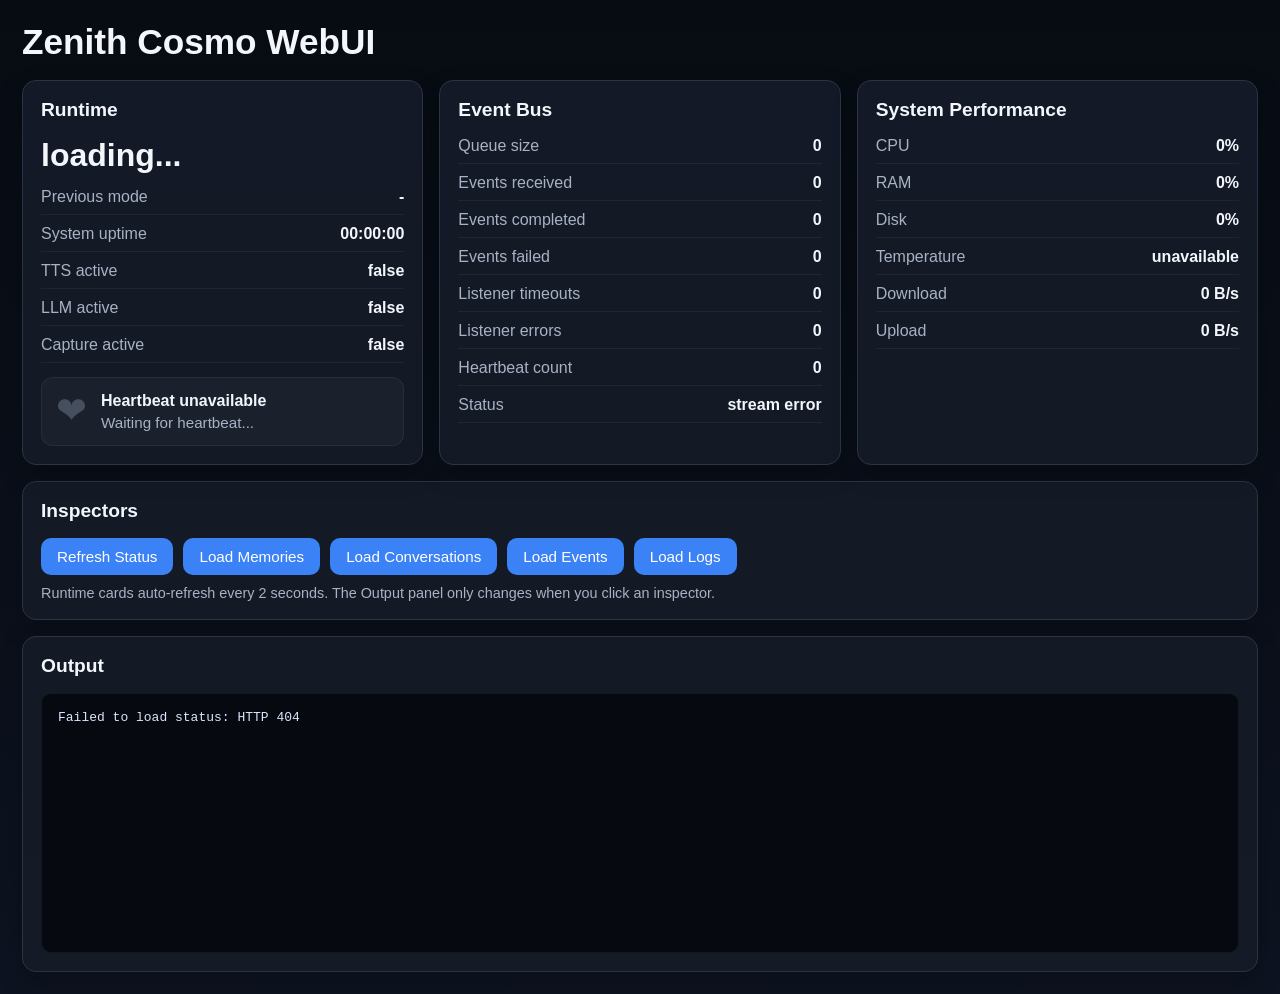
==== interfaces/webui/templates/index.html @ 11f10235 "restart and poweroff commands added to system control listener, system monitor added to diagnostics," ====
<!DOCTYPE html>
<html lang="en">
<head>
    <meta charset="UTF-8" />
    <meta
        name="viewport"
        content="width=device-width, initial-scale=1.0"
    />
    <title>Zenith Cosmo WebUI</title>
    <style>
        :root {
            --bg: #0b0f17;
            --panel: #141b27;
            --panel-2: #0f1520;
            --border: #2a3445;
            --text: #f3f6fb;
            --muted: #a8b2c4;
            --accent: #3b82f6;
            --success: #22c55e;
            --danger: #ef4444;
            --warning: #f59e0b;
            --code: #06090f;
        }

        * {
            box-sizing: border-box;
        }

        body {
            margin: 0;
            font-family: Arial, sans-serif;
            background: linear-gradient(180deg, #070b12 0%, #0d1320 100%);
            color: var(--text);
        }

        .container {
            width: 100%;
            max-width: 1800px;
            margin: 0 auto;
            padding: 22px;
        }

        h1 {
            margin: 0 0 18px 0;
            font-size: 2.2rem;
        }

        .grid {
            display: grid;
            grid-template-columns: repeat(3, minmax(0, 1fr));
            gap: 16px;
        }

        .card {
            background: rgba(20, 27, 39, 0.96);
            border: 1px solid var(--border);
            border-radius: 14px;
            padding: 18px;
            box-shadow: 0 10px 24px rgba(0, 0, 0, 0.22);
        }

        .card h2 {
            margin: 0 0 16px 0;
            font-size: 1.2rem;
        }

        .runtime-mode {
            font-size: 2rem;
            font-weight: 700;
            margin-bottom: 14px;
            text-transform: lowercase;
        }

        .stats-list {
            display: grid;
            gap: 10px;
        }

        .stat-row {
            display: flex;
            justify-content: space-between;
            gap: 12px;
            border-bottom: 1px solid rgba(255,255,255,0.05);
            padding-bottom: 8px;
        }

        .stat-label {
            color: var(--muted);
        }

        .stat-value {
            font-weight: 600;
            text-align: right;
        }

        .heartbeat-heart {
            position: relative;
            font-size: 2.3rem;
            line-height: 1;
            transform-origin: center;
            opacity: 0.45;
            transition:
                color 0.25s ease,
                opacity 0.25s ease,
                text-shadow 0.25s ease;
        }

        .heartbeat-wrap {
            display: flex;
            align-items: center;
            gap: 14px;
            margin-top: 14px;
            padding: 14px;
            border-radius: 12px;
            background: rgba(255,255,255,0.03);
            border: 1px solid rgba(255,255,255,0.06);
        }
        .heartbeat-heart.alive {
            color: #ff2d55;
            opacity: 1;
            text-shadow:
                0 0 8px rgba(255, 45, 85, 0.45),
                0 0 18px rgba(255, 45, 85, 0.18);
        }

        .heartbeat-heart.dead {
            color: #7b8799;
            animation: none;
            opacity: 0.45;
            text-shadow: none;
        }

        .heartbeat-heart.beat {
            animation: heartbeat-drama 0.62s ease-out;
        }

        .heartbeat-heart.beat::after {
            content: "❤";
            position: absolute;
            inset: 0;
            color: #ff2d55;
            opacity: 0;
            animation: heartbeat-wave 0.62s ease-out;
            pointer-events: none;
        }

        @keyframes heartbeat-drama {
            0% {
                transform: scale(1);
                filter: brightness(1);
            }

            25% {
                transform: scale(1.18);
                filter: brightness(1.25);
            }

            50% {
                transform: scale(0.96);
                filter: brightness(1.05);
            }

            75% {
                transform: scale(1.08);
                filter: brightness(1.15);
            }

            100% {
                transform: scale(1);
                filter: brightness(1);
            }
        }

        @keyframes heartbeat-wave {
            0% {
                transform: scale(1);
                opacity: 0.35;
                filter: blur(0);
            }

            55% {
                transform: scale(1.35);
                opacity: 0.16;
                filter: blur(1px);
            }

            100% {
                transform: scale(1.65);
                opacity: 0;
                filter: blur(2px);
            }
        }

        .heartbeat-text {
            display: flex;
            flex-direction: column;
            gap: 4px;
        }

        .heartbeat-main {
            font-weight: 700;
        }

        .heartbeat-sub {
            color: var(--muted);
            font-size: 0.95rem;
        }

        .actions {
            margin-top: 16px;
        }

        .actions h2,
        .output-card h2 {
            margin-top: 0;
        }

        .button-row {
            display: flex;
            flex-wrap: wrap;
            gap: 10px;
        }

        button {
            background: var(--accent);
            color: white;
            border: none;
            border-radius: 10px;
            padding: 10px 16px;
            font-size: 0.95rem;
            cursor: pointer;
            transition: 0.18s ease;
        }

        button:hover {
            filter: brightness(1.08);
            transform: translateY(-1px);
        }

        pre {
            margin: 0;
            padding: 16px;
            background: var(--code);
            color: #dbe7ff;
            border-radius: 10px;
            overflow-x: auto;
            white-space: pre-wrap;
            word-wrap: break-word;
            min-height: 260px;
            border: 1px solid rgba(255,255,255,0.05);
        }

        .badge {
            display: inline-block;
            padding: 4px 10px;
            border-radius: 999px;
            font-size: 0.85rem;
            font-weight: 700;
            background: rgba(59,130,246,0.12);
            color: #aecdff;
            border: 1px solid rgba(59,130,246,0.22);
        }

        .footer-note {
            color: var(--muted);
            margin-top: 10px;
            font-size: 0.9rem;
        }

        @media (max-width: 980px) {
            .grid {
                grid-template-columns: 1fr;
            }

            .runtime-mode {
                font-size: 1.5rem;
            }

            .stat-row {
                flex-direction: column;
                align-items: flex-start;
            }

            .stat-value {
                text-align: left;
            }
        }
    </style>
</head>
<body>
    <div class="container">
        <h1>Zenith Cosmo WebUI</h1>

        <div class="grid">
            <div class="card">
                <h2>Runtime</h2>

                <div
                    id="runtime-mode"
                    class="runtime-mode"
                >
                    loading...
                </div>

                <div class="stats-list">
                    <div class="stat-row">
                        <div class="stat-label">Previous mode</div>
                        <div
                            id="previous-mode"
                            class="stat-value"
                        >
                            -
                        </div>
                    </div>

                    <div class="stat-row">
                        <div class="stat-label">System uptime</div>
                        <div
                            id="uptime-human"
                            class="stat-value"
                        >
                            00:00:00
                        </div>
                    </div>

                    <div class="stat-row">
                        <div class="stat-label">TTS active</div>
                        <div
                            id="tts-active"
                            class="stat-value"
                        >
                            false
                        </div>
                    </div>

                    <div class="stat-row">
                        <div class="stat-label">LLM active</div>
                        <div
                            id="llm-active"
                            class="stat-value"
                        >
                            false
                        </div>
                    </div>

                    <div class="stat-row">
                        <div class="stat-label">Capture active</div>
                        <div
                            id="capture-active"
                            class="stat-value"
                        >
                            false
                        </div>
                    </div>
                </div>

                <div class="heartbeat-wrap">
                    <div
                        id="heartbeat-heart"
                        class="heartbeat-heart dead"
                    >
                        ❤
                    </div>

                    <div class="heartbeat-text">
                        <div
                            id="heartbeat-main"
                            class="heartbeat-main"
                        >
                            Heartbeat unavailable
                        </div>
                        <div
                            id="heartbeat-sub"
                            class="heartbeat-sub"
                        >
                            Waiting for heartbeat...
                        </div>
                    </div>
                </div>
            </div>

            <div class="card">
                <h2>Event Bus</h2>

                <div class="stats-list">
                    <div class="stat-row">
                        <div class="stat-label">Queue size</div>
                        <div id="queue-size" class="stat-value">0</div>
                    </div>

                    <div class="stat-row">
                        <div class="stat-label">Events received</div>
                        <div id="events-received" class="stat-value">0</div>
                    </div>

                    <div class="stat-row">
                        <div class="stat-label">Events completed</div>
                        <div id="events-completed" class="stat-value">0</div>
                    </div>

                    <div class="stat-row">
                        <div class="stat-label">Events failed</div>
                        <div id="events-failed" class="stat-value">0</div>
                    </div>

                    <div class="stat-row">
                        <div class="stat-label">Listener timeouts</div>
                        <div id="listener-timeouts" class="stat-value">0</div>
                    </div>

                    <div class="stat-row">
                        <div class="stat-label">Listener errors</div>
                        <div id="listener-errors" class="stat-value">0</div>
                    </div>

                    <div class="stat-row">
                        <div class="stat-label">Heartbeat count</div>
                        <div id="heartbeat-count" class="stat-value">0</div>
                    </div>

                    <div class="stat-row">
                        <div class="stat-label">Status</div>
                        <div
                            id="heartbeat-status"
                            class="stat-value"
                        >
                            unknown
                        </div>
                    </div>
                </div>
            </div>

            <div class="card">
                <h2>System Performance</h2>

                <div class="stats-list">
                    <div class="stat-row">
                        <div class="stat-label">CPU</div>
                        <div id="cpu-percent" class="stat-value">0%</div>
                    </div>

                    <div class="stat-row">
                        <div class="stat-label">RAM</div>
                        <div id="memory-percent" class="stat-value">0%</div>
                    </div>

                    <div class="stat-row">
                        <div class="stat-label">Disk</div>
                        <div id="disk-percent" class="stat-value">0%</div>
                    </div>

                    <div class="stat-row">
                        <div class="stat-label">Temperature</div>
                        <div id="temperature" class="stat-value">unavailable</div>
                    </div>

                    <div class="stat-row">
                        <div class="stat-label">Download</div>
                        <div id="network-download" class="stat-value">0 B/s</div>
                    </div>

                    <div class="stat-row">
                        <div class="stat-label">Upload</div>
                        <div id="network-upload" class="stat-value">0 B/s</div>
                    </div>
                </div>
            </div>
        </div>

        <div class="card actions">
            <h2>Inspectors</h2>
            <div class="button-row">
                <button onclick="loadStatusOutput()">Refresh Status</button>
                <button onclick="loadEndpoint('/api/memories')">Load Memories</button>
                <button onclick="loadEndpoint('/api/conversations')">Load Conversations</button>
                <button onclick="loadEndpoint('/api/events')">Load Events</button>
                <button onclick="loadEndpoint('/api/logs')">Load Logs</button>
            </div>
            <div class="footer-note">
                Runtime cards auto-refresh every 2 seconds. The Output panel only changes when you click an inspector.
            </div>
        </div>

        <div class="card output-card" style="margin-top:16px;">
            <h2>Output</h2>
            <pre id="output">Loading status...</pre>
        </div>
    </div>

    <script>
        let lastHeartbeatCount = null;

        async function fetchJson(url) {
            const response = await fetch(url);

            if (!response.ok) {
                throw new Error(`HTTP ${response.status}`);
            }

            return await response.json();
        }

        function setText(id, value) {
            const element = document.getElementById(id);
            if (element) {
                element.textContent = value;
            }
        }

        function formatBoolean(value) {
            return value ? "true" : "false";
        }

        function updateHeartbeat(status) {
            const heart = document.getElementById("heartbeat-heart");
            const main = document.getElementById("heartbeat-main");
            const sub = document.getElementById("heartbeat-sub");

            const alive = !!status.heartbeat_alive;
            const currentCount = status.heartbeat_count ?? 0;

            if (alive) {
                heart.classList.remove("dead");
                heart.classList.add("alive");

                main.textContent = "Heartbeat Status";
                sub.textContent = `Last beat registered. Count: ${currentCount}`;

                setText("heartbeat-status", "alive");

                if (
                    lastHeartbeatCount !== null
                    && currentCount > lastHeartbeatCount
                ) {
                    heart.classList.remove("beat");

                    void heart.offsetWidth;

                    heart.classList.add("beat");

                    window.setTimeout(
                        () => {
                            heart.classList.remove("beat");
                        },
                        650
                    );
                }

                lastHeartbeatCount = currentCount;

            } else {
                heart.classList.remove("alive");
                heart.classList.remove("beat");
                heart.classList.add("dead");

                main.textContent = "Heartbeat stalled or unavailable";
                sub.textContent = "No recent heartbeat detected";

                setText("heartbeat-status", "stale");

                lastHeartbeatCount = currentCount;
            }
        }

        function updateRuntimeCards(status) {
            setText("runtime-mode", status.mode ?? "-");
            setText("previous-mode", status.previous_mode ?? "-");
            setText("uptime-human", status.uptime_human ?? "00:00:00");
            setText("tts-active", formatBoolean(status.tts_active));
            setText("llm-active", formatBoolean(status.llm_active));
            setText("capture-active", formatBoolean(status.capture_active));

            setText("queue-size", status.queue_size ?? 0);
            setText("events-received", status.events_received ?? 0);
            setText("events-completed", status.events_completed ?? 0);
            setText("events-failed", status.events_failed ?? 0);
            setText("listener-timeouts", status.listener_timeouts ?? 0);
            setText("listener-errors", status.listener_errors ?? 0);
            setText("heartbeat-count", status.heartbeat_count ?? 0);

            updateHeartbeat(status);
            const system = status.system ?? {};

            setText(
                "cpu-percent",
                `${system.cpu_percent ?? 0}%`
            );

            setText(
                "memory-percent",
                `${system.memory_percent ?? 0}%`
            );

            setText(
                "disk-percent",
                `${system.disk_percent ?? 0}%`
            );

            setText(
                "temperature",
                system.temperature_celsius === null ||
                system.temperature_celsius === undefined
                    ? "unavailable"
                    : `${system.temperature_celsius} °C`
            );

            setText(
                "network-download",
                system.network_download_human ?? "0 B/s"
            );

            setText(
                "network-upload",
                system.network_upload_human ?? "0 B/s"
            );
        }

        async function refreshStatusCards() {
            try {
                const status = await fetchJson("/api/status/compact");
                updateRuntimeCards(status);
            } catch (error) {
                console.error("Failed to refresh status cards:", error);
            }
        }

        async function loadStatusOutput() {
            try {
                const status = await fetchJson("/api/status/compact");
                updateRuntimeCards(status);

                document.getElementById("output").textContent =
                    JSON.stringify(status, null, 2);
            } catch (error) {
                document.getElementById("output").textContent =
                    `Failed to load status: ${error.message}`;
            }
        }

        async function loadEndpoint(url) {
            try {
                const data = await fetchJson(url);
                document.getElementById("output").textContent =
                    JSON.stringify(data, null, 2);
            } catch (error) {
                document.getElementById("output").textContent =
                    `Failed to load ${url}: ${error.message}`;
            }
        }

        function startStatusStream() {
            const source = new EventSource("/api/status/stream");

            source.onmessage = function(event) {
                const status = JSON.parse(event.data);
                updateRuntimeCards(status);
            };

            source.onerror = function(error) {
                console.error("Status stream error:", error);

                setText("heartbeat-status", "stream error");

                const heart = document.getElementById("heartbeat-heart");
                heart.classList.remove("alive");
                heart.classList.remove("beat");
                heart.classList.add("dead");
            };
        }

        loadStatusOutput();
        startStatusStream();
    </script>
</body>
</html>
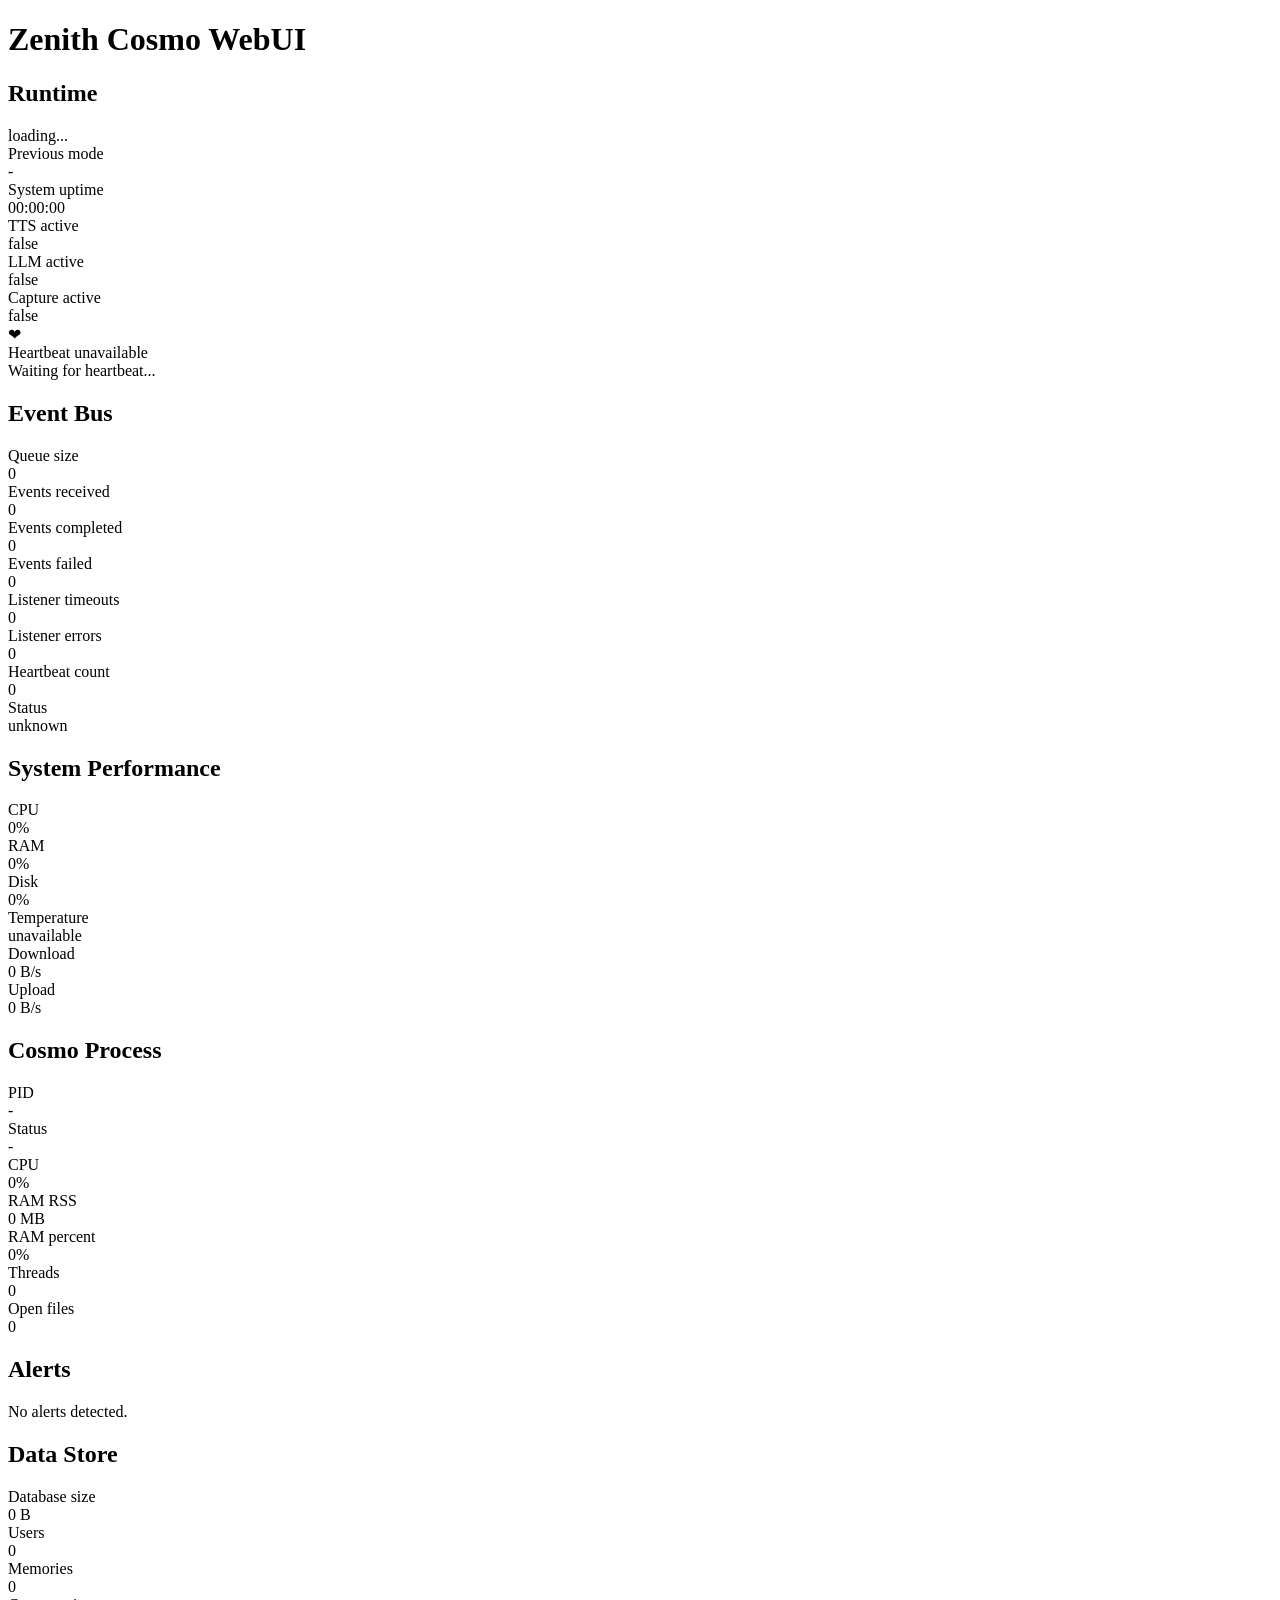
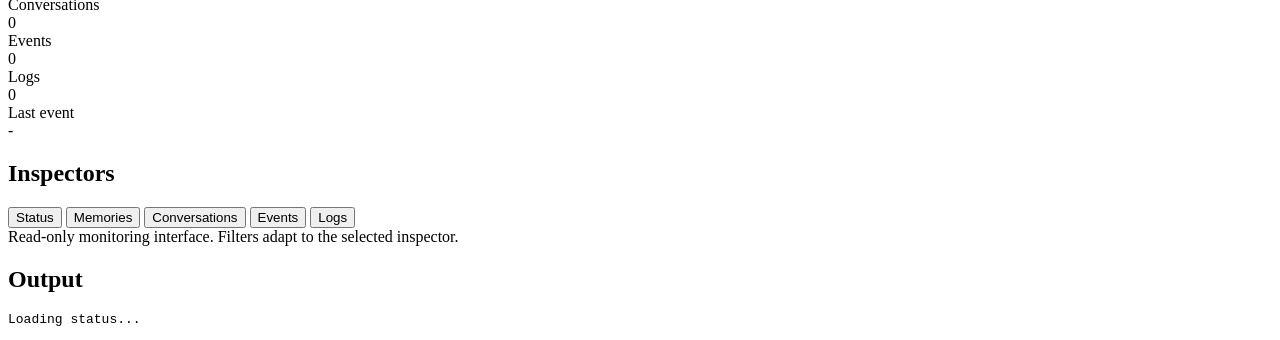
==== commit d684e883: "improved webui and new metrics" ====
--- a/interfaces/webui/templates/index.html
+++ b/interfaces/webui/templates/index.html
@@ -2,291 +2,20 @@
 <html lang="en">
 <head>
     <meta charset="UTF-8" />
+
     <meta
         name="viewport"
         content="width=device-width, initial-scale=1.0"
     />
+
     <title>Zenith Cosmo WebUI</title>
-    <style>
-        :root {
-            --bg: #0b0f17;
-            --panel: #141b27;
-            --panel-2: #0f1520;
-            --border: #2a3445;
-            --text: #f3f6fb;
-            --muted: #a8b2c4;
-            --accent: #3b82f6;
-            --success: #22c55e;
-            --danger: #ef4444;
-            --warning: #f59e0b;
-            --code: #06090f;
-        }
-
-        * {
-            box-sizing: border-box;
-        }
-
-        body {
-            margin: 0;
-            font-family: Arial, sans-serif;
-            background: linear-gradient(180deg, #070b12 0%, #0d1320 100%);
-            color: var(--text);
-        }
-
-        .container {
-            width: 100%;
-            max-width: 1800px;
-            margin: 0 auto;
-            padding: 22px;
-        }
-
-        h1 {
-            margin: 0 0 18px 0;
-            font-size: 2.2rem;
-        }
-
-        .grid {
-            display: grid;
-            grid-template-columns: repeat(3, minmax(0, 1fr));
-            gap: 16px;
-        }
-
-        .card {
-            background: rgba(20, 27, 39, 0.96);
-            border: 1px solid var(--border);
-            border-radius: 14px;
-            padding: 18px;
-            box-shadow: 0 10px 24px rgba(0, 0, 0, 0.22);
-        }
-
-        .card h2 {
-            margin: 0 0 16px 0;
-            font-size: 1.2rem;
-        }
-
-        .runtime-mode {
-            font-size: 2rem;
-            font-weight: 700;
-            margin-bottom: 14px;
-            text-transform: lowercase;
-        }
-
-        .stats-list {
-            display: grid;
-            gap: 10px;
-        }
-
-        .stat-row {
-            display: flex;
-            justify-content: space-between;
-            gap: 12px;
-            border-bottom: 1px solid rgba(255,255,255,0.05);
-            padding-bottom: 8px;
-        }
-
-        .stat-label {
-            color: var(--muted);
-        }
-
-        .stat-value {
-            font-weight: 600;
-            text-align: right;
-        }
-
-        .heartbeat-heart {
-            position: relative;
-            font-size: 2.3rem;
-            line-height: 1;
-            transform-origin: center;
-            opacity: 0.45;
-            transition:
-                color 0.25s ease,
-                opacity 0.25s ease,
-                text-shadow 0.25s ease;
-        }
-
-        .heartbeat-wrap {
-            display: flex;
-            align-items: center;
-            gap: 14px;
-            margin-top: 14px;
-            padding: 14px;
-            border-radius: 12px;
-            background: rgba(255,255,255,0.03);
-            border: 1px solid rgba(255,255,255,0.06);
-        }
-        .heartbeat-heart.alive {
-            color: #ff2d55;
-            opacity: 1;
-            text-shadow:
-                0 0 8px rgba(255, 45, 85, 0.45),
-                0 0 18px rgba(255, 45, 85, 0.18);
-        }
-
-        .heartbeat-heart.dead {
-            color: #7b8799;
-            animation: none;
-            opacity: 0.45;
-            text-shadow: none;
-        }
-
-        .heartbeat-heart.beat {
-            animation: heartbeat-drama 0.62s ease-out;
-        }
-
-        .heartbeat-heart.beat::after {
-            content: "❤";
-            position: absolute;
-            inset: 0;
-            color: #ff2d55;
-            opacity: 0;
-            animation: heartbeat-wave 0.62s ease-out;
-            pointer-events: none;
-        }
-
-        @keyframes heartbeat-drama {
-            0% {
-                transform: scale(1);
-                filter: brightness(1);
-            }
-
-            25% {
-                transform: scale(1.18);
-                filter: brightness(1.25);
-            }
-
-            50% {
-                transform: scale(0.96);
-                filter: brightness(1.05);
-            }
-
-            75% {
-                transform: scale(1.08);
-                filter: brightness(1.15);
-            }
-
-            100% {
-                transform: scale(1);
-                filter: brightness(1);
-            }
-        }
-
-        @keyframes heartbeat-wave {
-            0% {
-                transform: scale(1);
-                opacity: 0.35;
-                filter: blur(0);
-            }
-
-            55% {
-                transform: scale(1.35);
-                opacity: 0.16;
-                filter: blur(1px);
-            }
-
-            100% {
-                transform: scale(1.65);
-                opacity: 0;
-                filter: blur(2px);
-            }
-        }
-
-        .heartbeat-text {
-            display: flex;
-            flex-direction: column;
-            gap: 4px;
-        }
-
-        .heartbeat-main {
-            font-weight: 700;
-        }
-
-        .heartbeat-sub {
-            color: var(--muted);
-            font-size: 0.95rem;
-        }
-
-        .actions {
-            margin-top: 16px;
-        }
-
-        .actions h2,
-        .output-card h2 {
-            margin-top: 0;
-        }
-
-        .button-row {
-            display: flex;
-            flex-wrap: wrap;
-            gap: 10px;
-        }
-
-        button {
-            background: var(--accent);
-            color: white;
-            border: none;
-            border-radius: 10px;
-            padding: 10px 16px;
-            font-size: 0.95rem;
-            cursor: pointer;
-            transition: 0.18s ease;
-        }
-
-        button:hover {
-            filter: brightness(1.08);
-            transform: translateY(-1px);
-        }
-
-        pre {
-            margin: 0;
-            padding: 16px;
-            background: var(--code);
-            color: #dbe7ff;
-            border-radius: 10px;
-            overflow-x: auto;
-            white-space: pre-wrap;
-            word-wrap: break-word;
-            min-height: 260px;
-            border: 1px solid rgba(255,255,255,0.05);
-        }
-
-        .badge {
-            display: inline-block;
-            padding: 4px 10px;
-            border-radius: 999px;
-            font-size: 0.85rem;
-            font-weight: 700;
-            background: rgba(59,130,246,0.12);
-            color: #aecdff;
-            border: 1px solid rgba(59,130,246,0.22);
-        }
-
-        .footer-note {
-            color: var(--muted);
-            margin-top: 10px;
-            font-size: 0.9rem;
-        }
-
-        @media (max-width: 980px) {
-            .grid {
-                grid-template-columns: 1fr;
-            }
-
-            .runtime-mode {
-                font-size: 1.5rem;
-            }
-
-            .stat-row {
-                flex-direction: column;
-                align-items: flex-start;
-            }
-
-            .stat-value {
-                text-align: left;
-            }
-        }
-    </style>
+
+    <link
+        rel="stylesheet"
+        href="/static/css/webui.css"
+    />
 </head>
+
 <body>
     <div class="container">
         <h1>Zenith Cosmo WebUI</h1>
@@ -305,52 +34,27 @@
                 <div class="stats-list">
                     <div class="stat-row">
                         <div class="stat-label">Previous mode</div>
-                        <div
-                            id="previous-mode"
-                            class="stat-value"
-                        >
-                            -
-                        </div>
+                        <div id="previous-mode" class="stat-value">-</div>
                     </div>
 
                     <div class="stat-row">
                         <div class="stat-label">System uptime</div>
-                        <div
-                            id="uptime-human"
-                            class="stat-value"
-                        >
-                            00:00:00
-                        </div>
+                        <div id="uptime-human" class="stat-value">00:00:00</div>
                     </div>
 
                     <div class="stat-row">
                         <div class="stat-label">TTS active</div>
-                        <div
-                            id="tts-active"
-                            class="stat-value"
-                        >
-                            false
-                        </div>
+                        <div id="tts-active" class="stat-value">false</div>
                     </div>
 
                     <div class="stat-row">
                         <div class="stat-label">LLM active</div>
-                        <div
-                            id="llm-active"
-                            class="stat-value"
-                        >
-                            false
-                        </div>
+                        <div id="llm-active" class="stat-value">false</div>
                     </div>
 
                     <div class="stat-row">
                         <div class="stat-label">Capture active</div>
-                        <div
-                            id="capture-active"
-                            class="stat-value"
-                        >
-                            false
-                        </div>
+                        <div id="capture-active" class="stat-value">false</div>
                     </div>
                 </div>
 
@@ -369,6 +73,7 @@
                         >
                             Heartbeat unavailable
                         </div>
+
                         <div
                             id="heartbeat-sub"
                             class="heartbeat-sub"
@@ -420,12 +125,7 @@
 
                     <div class="stat-row">
                         <div class="stat-label">Status</div>
-                        <div
-                            id="heartbeat-status"
-                            class="stat-value"
-                        >
-                            unknown
-                        </div>
+                        <div id="heartbeat-status" class="stat-value">unknown</div>
                     </div>
                 </div>
             </div>
@@ -465,211 +165,130 @@
                     </div>
                 </div>
             </div>
+
+            <div class="card">
+                <h2>Cosmo Process</h2>
+
+                <div class="stats-list">
+                    <div class="stat-row">
+                        <div class="stat-label">PID</div>
+                        <div id="process-pid" class="stat-value">-</div>
+                    </div>
+
+                    <div class="stat-row">
+                        <div class="stat-label">Status</div>
+                        <div id="process-status" class="stat-value">-</div>
+                    </div>
+
+                    <div class="stat-row">
+                        <div class="stat-label">CPU</div>
+                        <div id="process-cpu" class="stat-value">0%</div>
+                    </div>
+
+                    <div class="stat-row">
+                        <div class="stat-label">RAM RSS</div>
+                        <div id="process-memory-rss" class="stat-value">0 MB</div>
+                    </div>
+
+                    <div class="stat-row">
+                        <div class="stat-label">RAM percent</div>
+                        <div id="process-memory-percent" class="stat-value">0%</div>
+                    </div>
+
+                    <div class="stat-row">
+                        <div class="stat-label">Threads</div>
+                        <div id="process-threads" class="stat-value">0</div>
+                    </div>
+
+                    <div class="stat-row">
+                        <div class="stat-label">Open files</div>
+                        <div id="process-open-files" class="stat-value">0</div>
+                    </div>
+                </div>
+            </div>
+
+            <div class="card">
+                <h2>Alerts</h2>
+
+                <div
+                    id="alerts-list"
+                    class="alert-list"
+                >
+                    <div class="alert-item alert-ok">
+                        No alerts detected.
+                    </div>
+                </div>
+            </div>
+
+            <div class="card">
+                <h2>Data Store</h2>
+
+                <div class="stats-list">
+                    <div class="stat-row">
+                        <div class="stat-label">Database size</div>
+                        <div id="database-size" class="stat-value">0 B</div>
+                    </div>
+
+                    <div class="stat-row">
+                        <div class="stat-label">Users</div>
+                        <div id="database-users" class="stat-value">0</div>
+                    </div>
+
+                    <div class="stat-row">
+                        <div class="stat-label">Memories</div>
+                        <div id="database-memories" class="stat-value">0</div>
+                    </div>
+
+                    <div class="stat-row">
+                        <div class="stat-label">Conversations</div>
+                        <div id="database-conversations" class="stat-value">0</div>
+                    </div>
+
+                    <div class="stat-row">
+                        <div class="stat-label">Events</div>
+                        <div id="database-events" class="stat-value">0</div>
+                    </div>
+
+                    <div class="stat-row">
+                        <div class="stat-label">Logs</div>
+                        <div id="database-logs" class="stat-value">0</div>
+                    </div>
+
+                    <div class="stat-row">
+                        <div class="stat-label">Last event</div>
+                        <div id="database-last-event" class="stat-value">-</div>
+                    </div>
+                </div>
+            </div>
         </div>
 
-        <div class="card actions">
+        <div class="card inspectors-card">
             <h2>Inspectors</h2>
+
+            <div
+                class="inspector-toolbar"
+                id="inspector-toolbar"
+            ></div>
+
             <div class="button-row">
-                <button onclick="loadStatusOutput()">Refresh Status</button>
-                <button onclick="loadEndpoint('/api/memories')">Load Memories</button>
-                <button onclick="loadEndpoint('/api/conversations')">Load Conversations</button>
-                <button onclick="loadEndpoint('/api/events')">Load Events</button>
-                <button onclick="loadEndpoint('/api/logs')">Load Logs</button>
-            </div>
+                <button onclick="selectInspector('status')">Status</button>
+                <button onclick="selectInspector('memories')">Memories</button>
+                <button onclick="selectInspector('conversations')">Conversations</button>
+                <button onclick="selectInspector('events')">Events</button>
+                <button onclick="selectInspector('logs')">Logs</button>
+            </div>
+
             <div class="footer-note">
-                Runtime cards auto-refresh every 2 seconds. The Output panel only changes when you click an inspector.
+                Read-only monitoring interface. Filters adapt to the selected inspector.
             </div>
         </div>
 
-        <div class="card output-card" style="margin-top:16px;">
+        <div class="card output-card">
             <h2>Output</h2>
             <pre id="output">Loading status...</pre>
         </div>
     </div>
 
-    <script>
-        let lastHeartbeatCount = null;
-
-        async function fetchJson(url) {
-            const response = await fetch(url);
-
-            if (!response.ok) {
-                throw new Error(`HTTP ${response.status}`);
-            }
-
-            return await response.json();
-        }
-
-        function setText(id, value) {
-            const element = document.getElementById(id);
-            if (element) {
-                element.textContent = value;
-            }
-        }
-
-        function formatBoolean(value) {
-            return value ? "true" : "false";
-        }
-
-        function updateHeartbeat(status) {
-            const heart = document.getElementById("heartbeat-heart");
-            const main = document.getElementById("heartbeat-main");
-            const sub = document.getElementById("heartbeat-sub");
-
-            const alive = !!status.heartbeat_alive;
-            const currentCount = status.heartbeat_count ?? 0;
-
-            if (alive) {
-                heart.classList.remove("dead");
-                heart.classList.add("alive");
-
-                main.textContent = "Heartbeat Status";
-                sub.textContent = `Last beat registered. Count: ${currentCount}`;
-
-                setText("heartbeat-status", "alive");
-
-                if (
-                    lastHeartbeatCount !== null
-                    && currentCount > lastHeartbeatCount
-                ) {
-                    heart.classList.remove("beat");
-
-                    void heart.offsetWidth;
-
-                    heart.classList.add("beat");
-
-                    window.setTimeout(
-                        () => {
-                            heart.classList.remove("beat");
-                        },
-                        650
-                    );
-                }
-
-                lastHeartbeatCount = currentCount;
-
-            } else {
-                heart.classList.remove("alive");
-                heart.classList.remove("beat");
-                heart.classList.add("dead");
-
-                main.textContent = "Heartbeat stalled or unavailable";
-                sub.textContent = "No recent heartbeat detected";
-
-                setText("heartbeat-status", "stale");
-
-                lastHeartbeatCount = currentCount;
-            }
-        }
-
-        function updateRuntimeCards(status) {
-            setText("runtime-mode", status.mode ?? "-");
-            setText("previous-mode", status.previous_mode ?? "-");
-            setText("uptime-human", status.uptime_human ?? "00:00:00");
-            setText("tts-active", formatBoolean(status.tts_active));
-            setText("llm-active", formatBoolean(status.llm_active));
-            setText("capture-active", formatBoolean(status.capture_active));
-
-            setText("queue-size", status.queue_size ?? 0);
-            setText("events-received", status.events_received ?? 0);
-            setText("events-completed", status.events_completed ?? 0);
-            setText("events-failed", status.events_failed ?? 0);
-            setText("listener-timeouts", status.listener_timeouts ?? 0);
-            setText("listener-errors", status.listener_errors ?? 0);
-            setText("heartbeat-count", status.heartbeat_count ?? 0);
-
-            updateHeartbeat(status);
-            const system = status.system ?? {};
-
-            setText(
-                "cpu-percent",
-                `${system.cpu_percent ?? 0}%`
-            );
-
-            setText(
-                "memory-percent",
-                `${system.memory_percent ?? 0}%`
-            );
-
-            setText(
-                "disk-percent",
-                `${system.disk_percent ?? 0}%`
-            );
-
-            setText(
-                "temperature",
-                system.temperature_celsius === null ||
-                system.temperature_celsius === undefined
-                    ? "unavailable"
-                    : `${system.temperature_celsius} °C`
-            );
-
-            setText(
-                "network-download",
-                system.network_download_human ?? "0 B/s"
-            );
-
-            setText(
-                "network-upload",
-                system.network_upload_human ?? "0 B/s"
-            );
-        }
-
-        async function refreshStatusCards() {
-            try {
-                const status = await fetchJson("/api/status/compact");
-                updateRuntimeCards(status);
-            } catch (error) {
-                console.error("Failed to refresh status cards:", error);
-            }
-        }
-
-        async function loadStatusOutput() {
-            try {
-                const status = await fetchJson("/api/status/compact");
-                updateRuntimeCards(status);
-
-                document.getElementById("output").textContent =
-                    JSON.stringify(status, null, 2);
-            } catch (error) {
-                document.getElementById("output").textContent =
-                    `Failed to load status: ${error.message}`;
-            }
-        }
-
-        async function loadEndpoint(url) {
-            try {
-                const data = await fetchJson(url);
-                document.getElementById("output").textContent =
-                    JSON.stringify(data, null, 2);
-            } catch (error) {
-                document.getElementById("output").textContent =
-                    `Failed to load ${url}: ${error.message}`;
-            }
-        }
-
-        function startStatusStream() {
-            const source = new EventSource("/api/status/stream");
-
-            source.onmessage = function(event) {
-                const status = JSON.parse(event.data);
-                updateRuntimeCards(status);
-            };
-
-            source.onerror = function(error) {
-                console.error("Status stream error:", error);
-
-                setText("heartbeat-status", "stream error");
-
-                const heart = document.getElementById("heartbeat-heart");
-                heart.classList.remove("alive");
-                heart.classList.remove("beat");
-                heart.classList.add("dead");
-            };
-        }
-
-        loadStatusOutput();
-        startStatusStream();
-    </script>
+    <script src="/static/js/webui.js"></script>
 </body>
 </html>
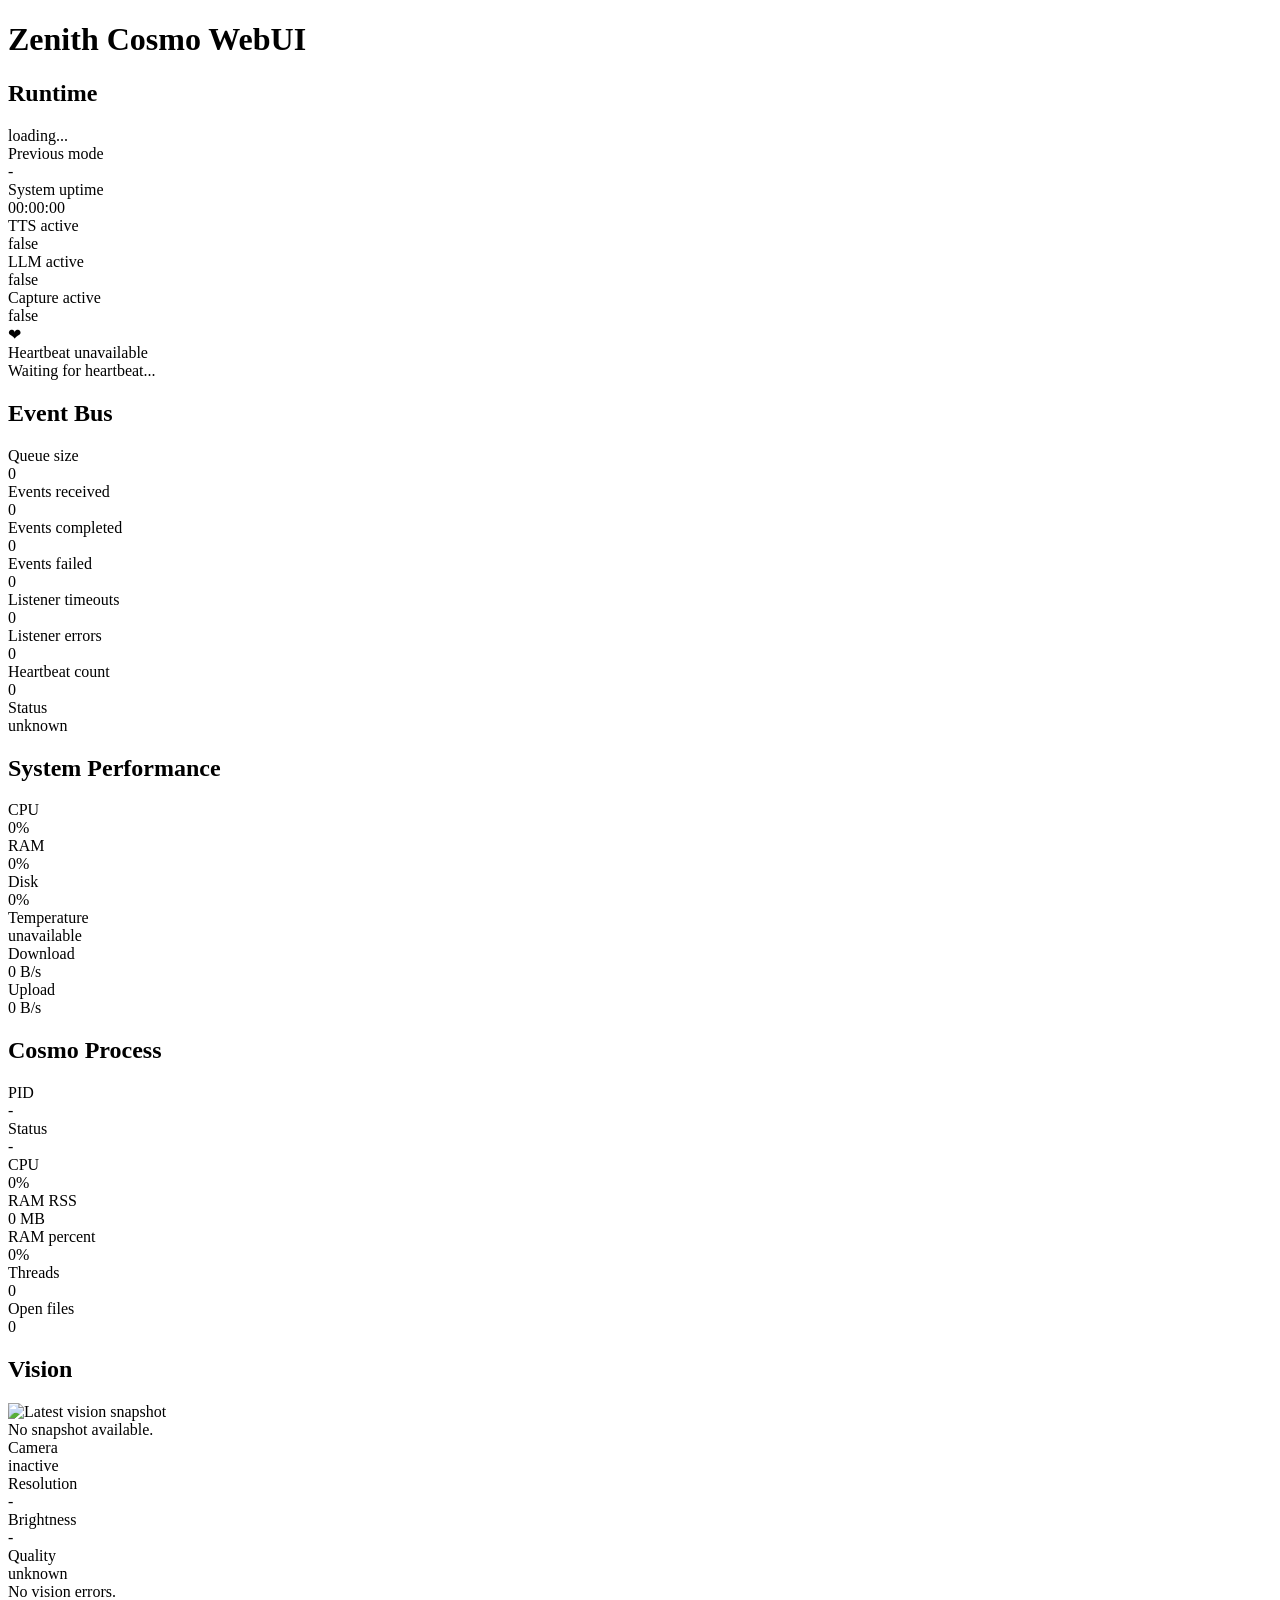
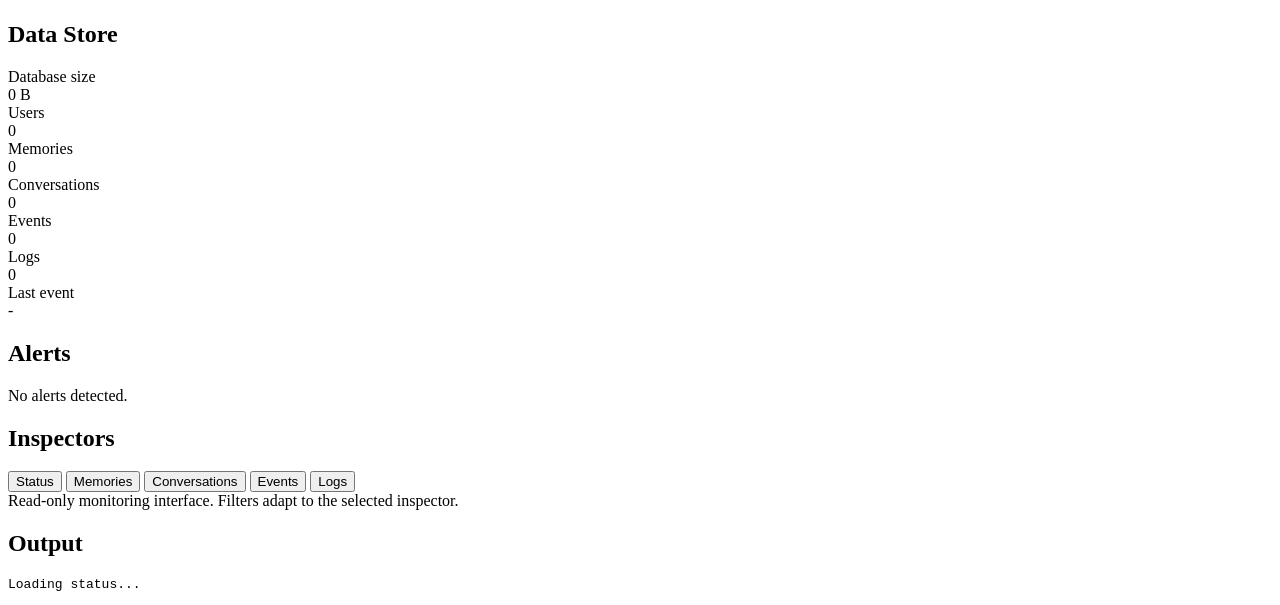
==== commit f9353cb2: "updated webui templates, added vision manager and camera manager, updated wakeword handling to be mo" ====
--- a/interfaces/webui/templates/index.html
+++ b/interfaces/webui/templates/index.html
@@ -208,15 +208,47 @@
             </div>
 
             <div class="card">
-                <h2>Alerts</h2>
-
-                <div
-                    id="alerts-list"
-                    class="alert-list"
-                >
-                    <div class="alert-item alert-ok">
-                        No alerts detected.
-                    </div>
+                <h2>Vision</h2>
+
+                <div class="vision-preview-wrap">
+                    <img
+                        id="vision-preview"
+                        class="vision-preview"
+                        alt="Latest vision snapshot"
+                    />
+
+                    <div
+                        id="vision-preview-empty"
+                        class="vision-preview-empty"
+                    >
+                        No snapshot available.
+                    </div>
+                </div>
+
+                <div class="stats-list">
+                    <div class="stat-row">
+                        <div class="stat-label">Camera</div>
+                        <div id="vision-camera-status" class="stat-value">inactive</div>
+                    </div>
+
+                    <div class="stat-row">
+                        <div class="stat-label">Resolution</div>
+                        <div id="vision-resolution" class="stat-value">-</div>
+                    </div>
+
+                    <div class="stat-row">
+                        <div class="stat-label">Brightness</div>
+                        <div id="vision-brightness" class="stat-value">-</div>
+                    </div>
+
+                    <div class="stat-row">
+                        <div class="stat-label">Quality</div>
+                        <div id="vision-quality" class="stat-value">unknown</div>
+                    </div>
+                </div>
+
+                <div id="vision-error" class="compact-status">
+                    No vision errors.
                 </div>
             </div>
 
@@ -260,22 +292,36 @@
                     </div>
                 </div>
             </div>
+
         </div>
 
-        <div class="card inspectors-card">
+        <div class="card alerts-strip">
+            <h2>Alerts</h2>
+
+            <div
+                id="alerts-list"
+                class="alert-list compact-alert-list"
+            >
+                <div class="alert-item alert-ok">
+                    No alerts detected.
+                </div>
+            </div>
+        </div>
+
+        <div class="card inspectors">
             <h2>Inspectors</h2>
 
             <div
+                id="inspector-toolbar"
                 class="inspector-toolbar"
-                id="inspector-toolbar"
             ></div>
 
             <div class="button-row">
-                <button onclick="selectInspector('status')">Status</button>
-                <button onclick="selectInspector('memories')">Memories</button>
-                <button onclick="selectInspector('conversations')">Conversations</button>
-                <button onclick="selectInspector('events')">Events</button>
-                <button onclick="selectInspector('logs')">Logs</button>
+                <button data-inspector="status">Status</button>
+                <button data-inspector="memories">Memories</button>
+                <button data-inspector="conversations">Conversations</button>
+                <button data-inspector="events">Events</button>
+                <button data-inspector="logs">Logs</button>
             </div>
 
             <div class="footer-note">
